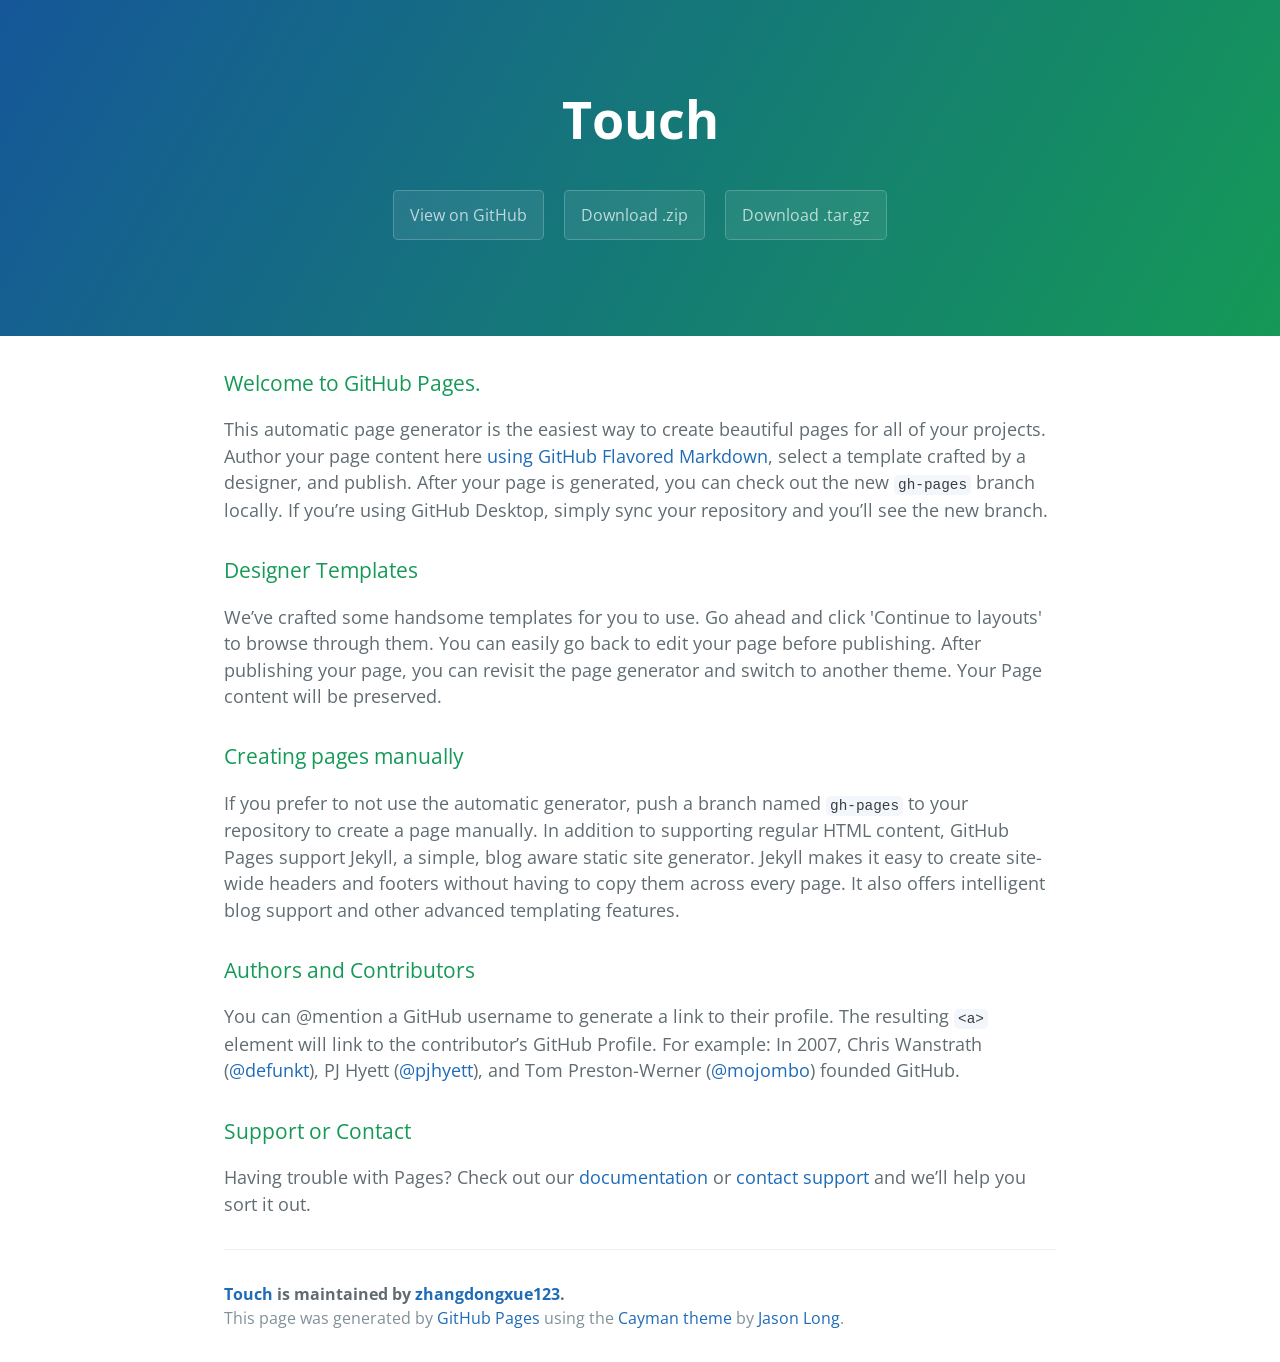
==== index.html @ 71a08fbf "Create gh-pages branch via GitHub" ====
<!DOCTYPE html>
<html lang="en-us">
  <head>
    <meta charset="UTF-8">
    <title>Touch by zhangdongxue123</title>
    <meta name="viewport" content="width=device-width, initial-scale=1">
    <link rel="stylesheet" type="text/css" href="stylesheets/normalize.css" media="screen">
    <link href='https://fonts.googleapis.com/css?family=Open+Sans:400,700' rel='stylesheet' type='text/css'>
    <link rel="stylesheet" type="text/css" href="stylesheets/stylesheet.css" media="screen">
    <link rel="stylesheet" type="text/css" href="stylesheets/github-light.css" media="screen">
  </head>
  <body>
    <section class="page-header">
      <h1 class="project-name">Touch</h1>
      <h2 class="project-tagline"></h2>
      <a href="https://github.com/zhangdongxue123/touch" class="btn">View on GitHub</a>
      <a href="https://github.com/zhangdongxue123/touch/zipball/master" class="btn">Download .zip</a>
      <a href="https://github.com/zhangdongxue123/touch/tarball/master" class="btn">Download .tar.gz</a>
    </section>

    <section class="main-content">
      <h3>
<a id="welcome-to-github-pages" class="anchor" href="#welcome-to-github-pages" aria-hidden="true"><span aria-hidden="true" class="octicon octicon-link"></span></a>Welcome to GitHub Pages.</h3>

<p>This automatic page generator is the easiest way to create beautiful pages for all of your projects. Author your page content here <a href="https://guides.github.com/features/mastering-markdown/">using GitHub Flavored Markdown</a>, select a template crafted by a designer, and publish. After your page is generated, you can check out the new <code>gh-pages</code> branch locally. If you’re using GitHub Desktop, simply sync your repository and you’ll see the new branch.</p>

<h3>
<a id="designer-templates" class="anchor" href="#designer-templates" aria-hidden="true"><span aria-hidden="true" class="octicon octicon-link"></span></a>Designer Templates</h3>

<p>We’ve crafted some handsome templates for you to use. Go ahead and click 'Continue to layouts' to browse through them. You can easily go back to edit your page before publishing. After publishing your page, you can revisit the page generator and switch to another theme. Your Page content will be preserved.</p>

<h3>
<a id="creating-pages-manually" class="anchor" href="#creating-pages-manually" aria-hidden="true"><span aria-hidden="true" class="octicon octicon-link"></span></a>Creating pages manually</h3>

<p>If you prefer to not use the automatic generator, push a branch named <code>gh-pages</code> to your repository to create a page manually. In addition to supporting regular HTML content, GitHub Pages support Jekyll, a simple, blog aware static site generator. Jekyll makes it easy to create site-wide headers and footers without having to copy them across every page. It also offers intelligent blog support and other advanced templating features.</p>

<h3>
<a id="authors-and-contributors" class="anchor" href="#authors-and-contributors" aria-hidden="true"><span aria-hidden="true" class="octicon octicon-link"></span></a>Authors and Contributors</h3>

<p>You can @mention a GitHub username to generate a link to their profile. The resulting <code>&lt;a&gt;</code> element will link to the contributor’s GitHub Profile. For example: In 2007, Chris Wanstrath (<a href="https://github.com/defunkt" class="user-mention">@defunkt</a>), PJ Hyett (<a href="https://github.com/pjhyett" class="user-mention">@pjhyett</a>), and Tom Preston-Werner (<a href="https://github.com/mojombo" class="user-mention">@mojombo</a>) founded GitHub.</p>

<h3>
<a id="support-or-contact" class="anchor" href="#support-or-contact" aria-hidden="true"><span aria-hidden="true" class="octicon octicon-link"></span></a>Support or Contact</h3>

<p>Having trouble with Pages? Check out our <a href="https://help.github.com/pages">documentation</a> or <a href="https://github.com/contact">contact support</a> and we’ll help you sort it out.</p>

      <footer class="site-footer">
        <span class="site-footer-owner"><a href="https://github.com/zhangdongxue123/touch">Touch</a> is maintained by <a href="https://github.com/zhangdongxue123">zhangdongxue123</a>.</span>

        <span class="site-footer-credits">This page was generated by <a href="https://pages.github.com">GitHub Pages</a> using the <a href="https://github.com/jasonlong/cayman-theme">Cayman theme</a> by <a href="https://twitter.com/jasonlong">Jason Long</a>.</span>
      </footer>

    </section>

  
  </body>
</html>
---- stylesheets/stylesheet.css ----
* {
  box-sizing: border-box; }

body {
  padding: 0;
  margin: 0;
  font-family: "Open Sans", "Helvetica Neue", Helvetica, Arial, sans-serif;
  font-size: 16px;
  line-height: 1.5;
  color: #606c71; }

a {
  color: #1e6bb8;
  text-decoration: none; }
  a:hover {
    text-decoration: underline; }

.btn {
  display: inline-block;
  margin-bottom: 1rem;
  color: rgba(255, 255, 255, 0.7);
  background-color: rgba(255, 255, 255, 0.08);
  border-color: rgba(255, 255, 255, 0.2);
  border-style: solid;
  border-width: 1px;
  border-radius: 0.3rem;
  transition: color 0.2s, background-color 0.2s, border-color 0.2s; }
  .btn + .btn {
    margin-left: 1rem; }

.btn:hover {
  color: rgba(255, 255, 255, 0.8);
  text-decoration: none;
  background-color: rgba(255, 255, 255, 0.2);
  border-color: rgba(255, 255, 255, 0.3); }

@media screen and (min-width: 64em) {
  .btn {
    padding: 0.75rem 1rem; } }

@media screen and (min-width: 42em) and (max-width: 64em) {
  .btn {
    padding: 0.6rem 0.9rem;
    font-size: 0.9rem; } }

@media screen and (max-width: 42em) {
  .btn {
    display: block;
    width: 100%;
    padding: 0.75rem;
    font-size: 0.9rem; }
    .btn + .btn {
      margin-top: 1rem;
      margin-left: 0; } }

.page-header {
  color: #fff;
  text-align: center;
  background-color: #159957;
  background-image: linear-gradient(120deg, #155799, #159957); }

@media screen and (min-width: 64em) {
  .page-header {
    padding: 5rem 6rem; } }

@media screen and (min-width: 42em) and (max-width: 64em) {
  .page-header {
    padding: 3rem 4rem; } }

@media screen and (max-width: 42em) {
  .page-header {
    padding: 2rem 1rem; } }

.project-name {
  margin-top: 0;
  margin-bottom: 0.1rem; }

@media screen and (min-width: 64em) {
  .project-name {
    font-size: 3.25rem; } }

@media screen and (min-width: 42em) and (max-width: 64em) {
  .project-name {
    font-size: 2.25rem; } }

@media screen and (max-width: 42em) {
  .project-name {
    font-size: 1.75rem; } }

.project-tagline {
  margin-bottom: 2rem;
  font-weight: normal;
  opacity: 0.7; }

@media screen and (min-width: 64em) {
  .project-tagline {
    font-size: 1.25rem; } }

@media screen and (min-width: 42em) and (max-width: 64em) {
  .project-tagline {
    font-size: 1.15rem; } }

@media screen and (max-width: 42em) {
  .project-tagline {
    font-size: 1rem; } }

.main-content :first-child {
  margin-top: 0; }
.main-content img {
  max-width: 100%; }
.main-content h1, .main-content h2, .main-content h3, .main-content h4, .main-content h5, .main-content h6 {
  margin-top: 2rem;
  margin-bottom: 1rem;
  font-weight: normal;
  color: #159957; }
.main-content p {
  margin-bottom: 1em; }
.main-content code {
  padding: 2px 4px;
  font-family: Consolas, "Liberation Mono", Menlo, Courier, monospace;
  font-size: 0.9rem;
  color: #383e41;
  background-color: #f3f6fa;
  border-radius: 0.3rem; }
.main-content pre {
  padding: 0.8rem;
  margin-top: 0;
  margin-bottom: 1rem;
  font: 1rem Consolas, "Liberation Mono", Menlo, Courier, monospace;
  color: #567482;
  word-wrap: normal;
  background-color: #f3f6fa;
  border: solid 1px #dce6f0;
  border-radius: 0.3rem; }
  .main-content pre > code {
    padding: 0;
    margin: 0;
    font-size: 0.9rem;
    color: #567482;
    word-break: normal;
    white-space: pre;
    background: transparent;
    border: 0; }
.main-content .highlight {
  margin-bottom: 1rem; }
  .main-content .highlight pre {
    margin-bottom: 0;
    word-break: normal; }
.main-content .highlight pre, .main-content pre {
  padding: 0.8rem;
  overflow: auto;
  font-size: 0.9rem;
  line-height: 1.45;
  border-radius: 0.3rem; }
.main-content pre code, .main-content pre tt {
  display: inline;
  max-width: initial;
  padding: 0;
  margin: 0;
  overflow: initial;
  line-height: inherit;
  word-wrap: normal;
  background-color: transparent;
  border: 0; }
  .main-content pre code:before, .main-content pre code:after, .main-content pre tt:before, .main-content pre tt:after {
    content: normal; }
.main-content ul, .main-content ol {
  margin-top: 0; }
.main-content blockquote {
  padding: 0 1rem;
  margin-left: 0;
  color: #819198;
  border-left: 0.3rem solid #dce6f0; }
  .main-content blockquote > :first-child {
    margin-top: 0; }
  .main-content blockquote > :last-child {
    margin-bottom: 0; }
.main-content table {
  display: block;
  width: 100%;
  overflow: auto;
  word-break: normal;
  word-break: keep-all; }
  .main-content table th {
    font-weight: bold; }
  .main-content table th, .main-content table td {
    padding: 0.5rem 1rem;
    border: 1px solid #e9ebec; }
.main-content dl {
  padding: 0; }
  .main-content dl dt {
    padding: 0;
    margin-top: 1rem;
    font-size: 1rem;
    font-weight: bold; }
  .main-content dl dd {
    padding: 0;
    margin-bottom: 1rem; }
.main-content hr {
  height: 2px;
  padding: 0;
  margin: 1rem 0;
  background-color: #eff0f1;
  border: 0; }

@media screen and (min-width: 64em) {
  .main-content {
    max-width: 64rem;
    padding: 2rem 6rem;
    margin: 0 auto;
    font-size: 1.1rem; } }

@media screen and (min-width: 42em) and (max-width: 64em) {
  .main-content {
    padding: 2rem 4rem;
    font-size: 1.1rem; } }

@media screen and (max-width: 42em) {
  .main-content {
    padding: 2rem 1rem;
    font-size: 1rem; } }

.site-footer {
  padding-top: 2rem;
  margin-top: 2rem;
  border-top: solid 1px #eff0f1; }

.site-footer-owner {
  display: block;
  font-weight: bold; }

.site-footer-credits {
  color: #819198; }

@media screen and (min-width: 64em) {
  .site-footer {
    font-size: 1rem; } }

@media screen and (min-width: 42em) and (max-width: 64em) {
  .site-footer {
    font-size: 1rem; } }

@media screen and (max-width: 42em) {
  .site-footer {
    font-size: 0.9rem; } }
---- stylesheets/github-light.css ----
/*
The MIT License (MIT)

Copyright (c) 2016 GitHub, Inc.

Permission is hereby granted, free of charge, to any person obtaining a copy
of this software and associated documentation files (the "Software"), to deal
in the Software without restriction, including without limitation the rights
to use, copy, modify, merge, publish, distribute, sublicense, and/or sell
copies of the Software, and to permit persons to whom the Software is
furnished to do so, subject to the following conditions:

The above copyright notice and this permission notice shall be included in all
copies or substantial portions of the Software.

THE SOFTWARE IS PROVIDED "AS IS", WITHOUT WARRANTY OF ANY KIND, EXPRESS OR
IMPLIED, INCLUDING BUT NOT LIMITED TO THE WARRANTIES OF MERCHANTABILITY,
FITNESS FOR A PARTICULAR PURPOSE AND NONINFRINGEMENT. IN NO EVENT SHALL THE
AUTHORS OR COPYRIGHT HOLDERS BE LIABLE FOR ANY CLAIM, DAMAGES OR OTHER
LIABILITY, WHETHER IN AN ACTION OF CONTRACT, TORT OR OTHERWISE, ARISING FROM,
OUT OF OR IN CONNECTION WITH THE SOFTWARE OR THE USE OR OTHER DEALINGS IN THE
SOFTWARE.

*/

.pl-c /* comment */ {
  color: #969896;
}

.pl-c1 /* constant, variable.other.constant, support, meta.property-name, support.constant, support.variable, meta.module-reference, markup.raw, meta.diff.header */,
.pl-s .pl-v /* string variable */ {
  color: #0086b3;
}

.pl-e /* entity */,
.pl-en /* entity.name */ {
  color: #795da3;
}

.pl-smi /* variable.parameter.function, storage.modifier.package, storage.modifier.import, storage.type.java, variable.other */,
.pl-s .pl-s1 /* string source */ {
  color: #333;
}

.pl-ent /* entity.name.tag */ {
  color: #63a35c;
}

.pl-k /* keyword, storage, storage.type */ {
  color: #a71d5d;
}

.pl-s /* string */,
.pl-pds /* punctuation.definition.string, string.regexp.character-class */,
.pl-s .pl-pse .pl-s1 /* string punctuation.section.embedded source */,
.pl-sr /* string.regexp */,
.pl-sr .pl-cce /* string.regexp constant.character.escape */,
.pl-sr .pl-sre /* string.regexp source.ruby.embedded */,
.pl-sr .pl-sra /* string.regexp string.regexp.arbitrary-repitition */ {
  color: #183691;
}

.pl-v /* variable */ {
  color: #ed6a43;
}

.pl-id /* invalid.deprecated */ {
  color: #b52a1d;
}

.pl-ii /* invalid.illegal */ {
  color: #f8f8f8;
  background-color: #b52a1d;
}

.pl-sr .pl-cce /* string.regexp constant.character.escape */ {
  font-weight: bold;
  color: #63a35c;
}

.pl-ml /* markup.list */ {
  color: #693a17;
}

.pl-mh /* markup.heading */,
.pl-mh .pl-en /* markup.heading entity.name */,
.pl-ms /* meta.separator */ {
  font-weight: bold;
  color: #1d3e81;
}

.pl-mq /* markup.quote */ {
  color: #008080;
}

.pl-mi /* markup.italic */ {
  font-style: italic;
  color: #333;
}

.pl-mb /* markup.bold */ {
  font-weight: bold;
  color: #333;
}

.pl-md /* markup.deleted, meta.diff.header.from-file */ {
  color: #bd2c00;
  background-color: #ffecec;
}

.pl-mi1 /* markup.inserted, meta.diff.header.to-file */ {
  color: #55a532;
  background-color: #eaffea;
}

.pl-mdr /* meta.diff.range */ {
  font-weight: bold;
  color: #795da3;
}

.pl-mo /* meta.output */ {
  color: #1d3e81;
}
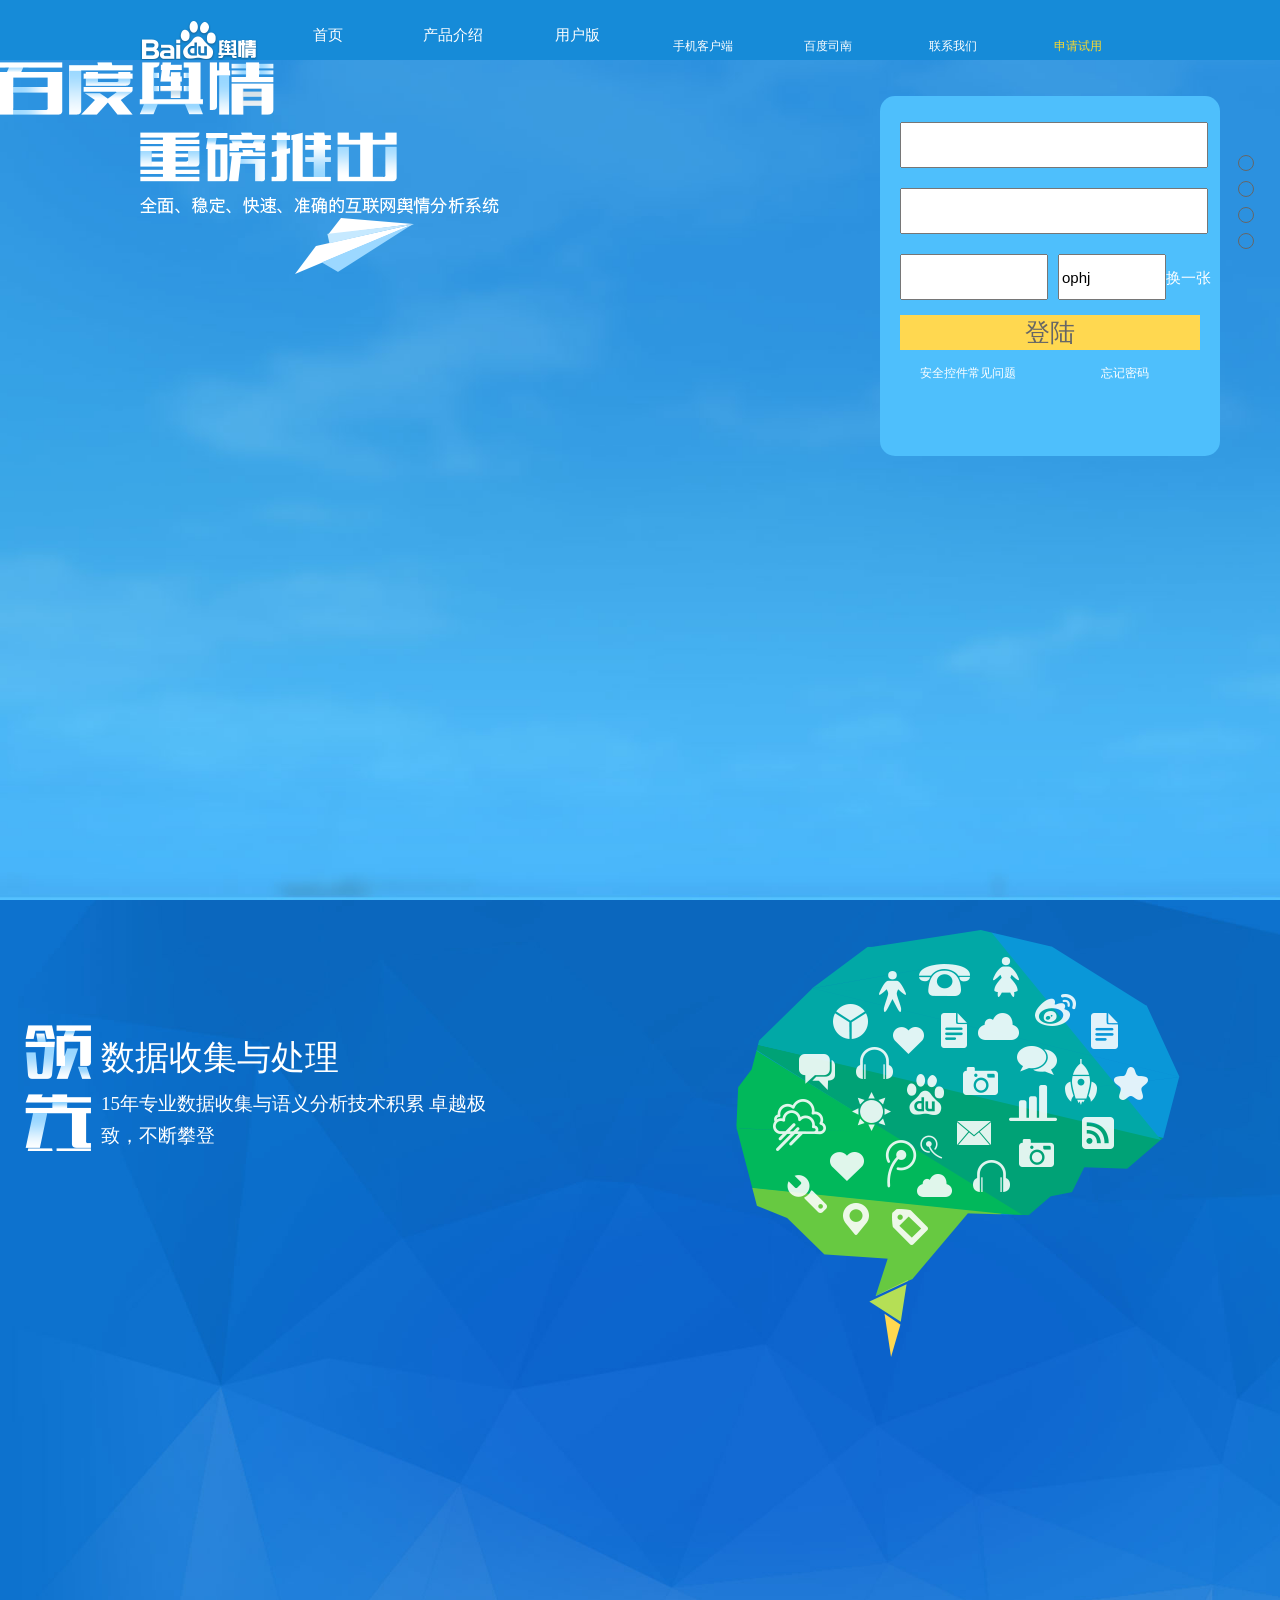
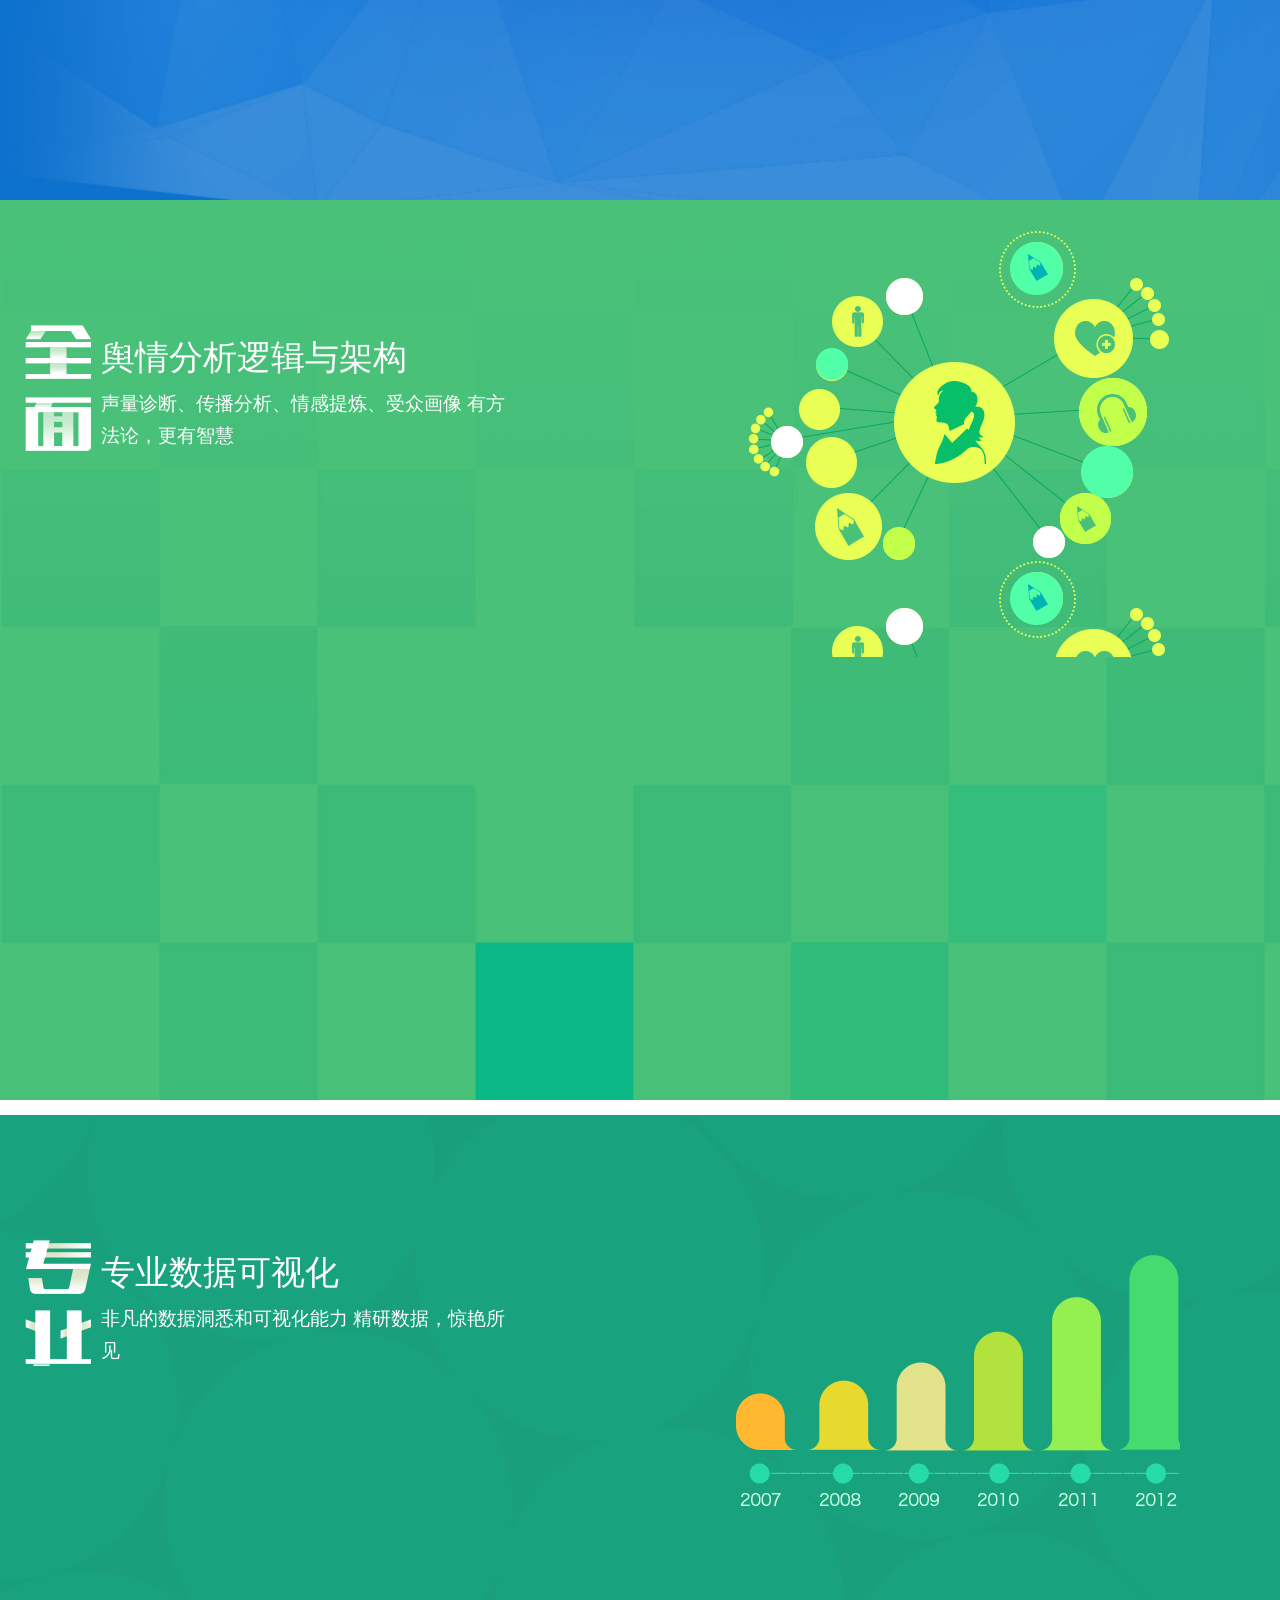
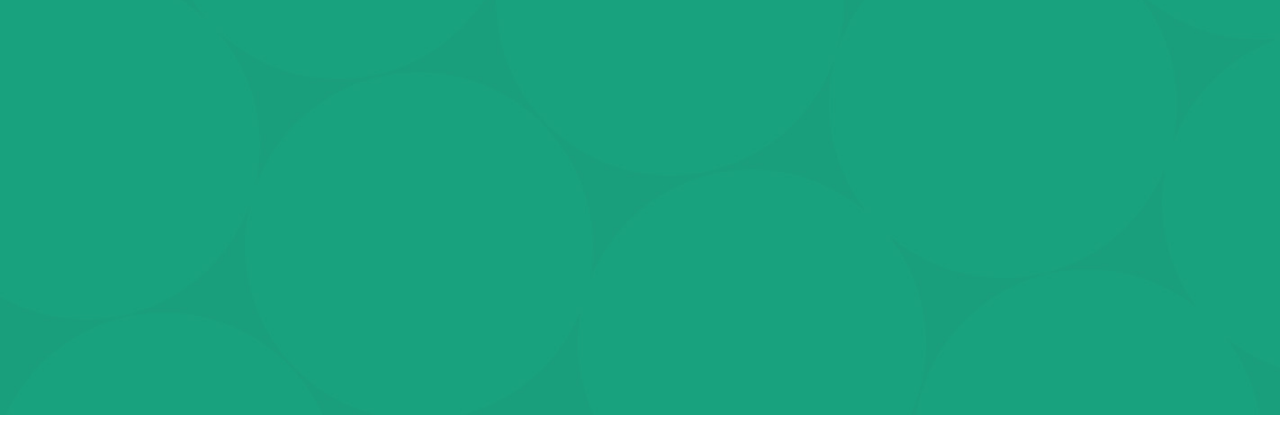
==== commit fdf33866: "first" ====
--- a/index.html
+++ b/index.html
@@ -1,57 +1,157 @@
-<!DOCTYPE html>
-<html lang="en-us">
-  <head>
+<!doctype html>
+<html lang="en">
+<head>
     <meta charset="UTF-8">
-    <title>Touch by zhangdongxue123</title>
-    <meta name="viewport" content="width=device-width, initial-scale=1">
-    <link rel="stylesheet" type="text/css" href="stylesheets/normalize.css" media="screen">
-    <link href='https://fonts.googleapis.com/css?family=Open+Sans:400,700' rel='stylesheet' type='text/css'>
-    <link rel="stylesheet" type="text/css" href="stylesheets/stylesheet.css" media="screen">
-    <link rel="stylesheet" type="text/css" href="stylesheets/github-light.css" media="screen">
-  </head>
-  <body>
-    <section class="page-header">
-      <h1 class="project-name">Touch</h1>
-      <h2 class="project-tagline"></h2>
-      <a href="https://github.com/zhangdongxue123/touch" class="btn">View on GitHub</a>
-      <a href="https://github.com/zhangdongxue123/touch/zipball/master" class="btn">Download .zip</a>
-      <a href="https://github.com/zhangdongxue123/touch/tarball/master" class="btn">Download .tar.gz</a>
+    <title>Document</title>
+    <script src="js/jquery.js"></script>
+    <script src="touchjs/touch.min.js"></script>
+    <link rel="stylesheet" href="css/index.css">
+    <script>
+        $(function(){
+            var h=$(window).height();
+            $(".fullpage section").css({
+                height:h
+            });
+            $(".fullpage").mousedown(function(e){
+                e.preventDefault();
+            });
+            $(".fullpage").mousedown(function(e){
+                e.preventDefault();
+            });
+            var num=0;
+            flag=true;
+/*
+* 上滑
+* 开关判断
+* num值边界判断
+*改变num值和上边距
+*
+* */
+            touch.on("body","swipeup",".fullpage",function(e){
+                if(!flag){
+                    return;
+                }
+                num--;
+                if(num==-4){
+                    num=-3;
+                    flag=false;
+                }
+                $(".fullpage").css({
+                 marginTop:num*h,
+                 transition:"margin-top 2s ease"
+                });
+                flag=false;
+            });
+//            下滑
+            touch.on("body","swipedown",".fullpage",function(e){
+                if(!flag){
+                    return;
+                }
+                num++;
+                if(num==1){
+                    num=0;
+                    flag=false;
+                }
+                $(".fullpage").css({
+                    marginTop:num*h,
+                    transition:"margin-top 2s ease"
+                });
+                flag=false;
+            });
+             var fullpage=document.getElementsByClassName("fullpage")[0];
+            fullpage.addEventListener("transitionend",function(){
+                console.log("wancheng");
+                flag=true;
+            })
+            /*fixnav*/
+
+        })
+    </script>
+</head>
+<body>
+<header>
+    <div class="nav">
+       <div class="log"><a href="#"></a></div>
+            <div class="list"><a href="#">首页</a></div>
+            <div class="list"><a href="#">产品介绍</a></div>
+            <div class="list"><a href="#">用户版</a></div>
+            <div class="list"><a href="#">手机客户端</a></div>
+            <div class="list"><a href="#">百度司南</a></div>
+            <div class="list"><a href="#">联系我们</a></div>
+            <div class="list"><a href="#">申请试用</a></div>
+        </div>
+</header>
+<div class="fullpage">
+    <section class="first">
+        <div class="left">
+        </div>
+        <div class="flight">
+        </div>
+        <div class="right">
+            <form class="login">
+                <input type="text" name="user" class="username">
+                <input type="password" name="pass" class="pass">
+                <input type="text" class="yzm"><input type="text" class="yz" value="ophj"><span class="change">换一张</span>
+                <input type="submit" value="登陆" class="sub">
+                <div class="bottom"><a class="safe" href="#">安全控件常见问题</a><a href="#" class="forgetP">忘记密码</a></div>
+            </form>
+        </div>
     </section>
-
-    <section class="main-content">
-      <h3>
-<a id="welcome-to-github-pages" class="anchor" href="#welcome-to-github-pages" aria-hidden="true"><span aria-hidden="true" class="octicon octicon-link"></span></a>Welcome to GitHub Pages.</h3>
-
-<p>This automatic page generator is the easiest way to create beautiful pages for all of your projects. Author your page content here <a href="https://guides.github.com/features/mastering-markdown/">using GitHub Flavored Markdown</a>, select a template crafted by a designer, and publish. After your page is generated, you can check out the new <code>gh-pages</code> branch locally. If you’re using GitHub Desktop, simply sync your repository and you’ll see the new branch.</p>
-
-<h3>
-<a id="designer-templates" class="anchor" href="#designer-templates" aria-hidden="true"><span aria-hidden="true" class="octicon octicon-link"></span></a>Designer Templates</h3>
-
-<p>We’ve crafted some handsome templates for you to use. Go ahead and click 'Continue to layouts' to browse through them. You can easily go back to edit your page before publishing. After publishing your page, you can revisit the page generator and switch to another theme. Your Page content will be preserved.</p>
-
-<h3>
-<a id="creating-pages-manually" class="anchor" href="#creating-pages-manually" aria-hidden="true"><span aria-hidden="true" class="octicon octicon-link"></span></a>Creating pages manually</h3>
-
-<p>If you prefer to not use the automatic generator, push a branch named <code>gh-pages</code> to your repository to create a page manually. In addition to supporting regular HTML content, GitHub Pages support Jekyll, a simple, blog aware static site generator. Jekyll makes it easy to create site-wide headers and footers without having to copy them across every page. It also offers intelligent blog support and other advanced templating features.</p>
-
-<h3>
-<a id="authors-and-contributors" class="anchor" href="#authors-and-contributors" aria-hidden="true"><span aria-hidden="true" class="octicon octicon-link"></span></a>Authors and Contributors</h3>
-
-<p>You can @mention a GitHub username to generate a link to their profile. The resulting <code>&lt;a&gt;</code> element will link to the contributor’s GitHub Profile. For example: In 2007, Chris Wanstrath (<a href="https://github.com/defunkt" class="user-mention">@defunkt</a>), PJ Hyett (<a href="https://github.com/pjhyett" class="user-mention">@pjhyett</a>), and Tom Preston-Werner (<a href="https://github.com/mojombo" class="user-mention">@mojombo</a>) founded GitHub.</p>
-
-<h3>
-<a id="support-or-contact" class="anchor" href="#support-or-contact" aria-hidden="true"><span aria-hidden="true" class="octicon octicon-link"></span></a>Support or Contact</h3>
-
-<p>Having trouble with Pages? Check out our <a href="https://help.github.com/pages">documentation</a> or <a href="https://github.com/contact">contact support</a> and we’ll help you sort it out.</p>
-
-      <footer class="site-footer">
-        <span class="site-footer-owner"><a href="https://github.com/zhangdongxue123/touch">Touch</a> is maintained by <a href="https://github.com/zhangdongxue123">zhangdongxue123</a>.</span>
-
-        <span class="site-footer-credits">This page was generated by <a href="https://pages.github.com">GitHub Pages</a> using the <a href="https://github.com/jasonlong/cayman-theme">Cayman theme</a> by <a href="https://twitter.com/jasonlong">Jason Long</a>.</span>
-      </footer>
-
+    <section class="second">
+        <div class="secondL">
+            <h3 class="y-ain"></h3>
+            <div class="text">
+                <h4>数据收集与处理</h4>
+                <p>
+                    15年专业数据收集与语义分析技术积累
+                    卓越极致，不断攀登
+                </p>
+            </div>
+        </div>
+        <div class="secondR">
+        </div>
+        <div class="botttom">
+            <div class="square"></div>
+            <div class="square"></div>
+            <div class="square"></div>
+            <div class="square"></div>
+        </div>
     </section>
-
-  
-  </body>
-</html>
+    <section class="third">
+        <div class="thirdL">
+            <h3 class="y-ain"></h3>
+            <div class="text">
+                <h4>舆情分析逻辑与架构</h4>
+                <p>
+                    声量诊断、传播分析、情感提炼、受众画像
+                    有方法论，更有智慧
+                </p>
+            </div>
+        </div>
+        <div class="thirdR">
+        </div>
+    </section>
+    <section>
+        <div class="forthL">
+            <h3 class="y-ain"></h3>
+            <div class="text">
+                <h4>专业数据可视化
+                </h4>
+                <p>
+                    非凡的数据洞悉和可视化能力
+                    精研数据，惊艳所见
+                </p>
+            </div>
+        </div>
+        <div class="forthR">
+        </div>
+    </section>
+</div>
+<ul class="fixnav">
+    <li></li>
+    <li></li>
+    <li></li>
+    <li></li>
+</ul>
+</body>
+</html>
--- a/css/index.css
+++ b/css/index.css
@@ -0,0 +1,341 @@
+body,section{
+    margin: 0;
+    padding: 0;
+    overflow: hidden;
+    font-family: "Microsoft YaHei";
+}
+ul,li{
+    margin: 0;
+    padding: 0;
+    list-style: none;
+}
+a{
+    text-decoration: none;
+    color: #fff;
+}
+header{
+    display: flex;
+    width: 100%;
+    height: 60px;
+    background:#168BD8;
+    position: fixed;
+    top: 0;
+    left:0;
+    margin: 0 auto;
+}
+header div{
+    text-align: center;
+    width: 1000px;
+}
+.fullpage{
+    width: 100%;
+    height: 400%;
+}
+.fullpage section{
+    width: 100%;
+    height: 25%;
+    margin-top: 0;
+    background-repeat: no-repeat;
+    background-size: cover;
+}
+.fullpage section:nth-child(1){
+    background-image: url("../img/1.jpg");
+}
+.fullpage section:nth-child(2){
+    background-image: url("../img/2.jpg");
+}
+.fullpage section:nth-child(3){
+    background-image: url("../img/3.jpg");
+}
+.fullpage section:nth-child(4){
+    background-image: url("../img/4.jpg");
+}
+/*header*/
+header .nav{
+    width: 1000px;
+    height: 100%;
+    margin: 0 auto;
+}
+.log{
+    height: 40px;
+    margin-top: 10px;
+    background-image: url("../img/big.png");
+    background-position: -2px 0px;
+    background-repeat: no-repeat;
+}
+.log a{
+    display: block;
+    width:100%;
+    height: 100%;
+}
+.nav{
+    display: flex;
+    align-items: flex-end;
+}
+
+.nav .list:nth-child(2),:nth-child(3),:nth-child(4){
+   margin-bottom: 15px;
+    font-size: 15px;
+    justify-content: flex-start;
+}
+.nav .list:nth-child(5),:nth-child(6),:nth-child(7),:nth-child(8){
+    margin-bottom: 5px;
+    font-size: 12px;
+    justify-content: flex-end;
+}
+.nav .list:nth-child(8) a{
+    color: #FFDA28;
+}
+/*header end*/
+/* section*/
+.first{
+    margin-top: 60px;
+}
+.first .left{
+    width:500px;
+    height: 158px;
+    margin-top: 60px;
+    margin-left: 0;
+    background: url("../img/first.png");
+}
+.first .flight{
+    width:119px;
+    height:78px;
+    margin-left: 295px;
+    background: url("../img/first2.png");
+}
+.first .right{
+    width: 340px;
+    height: 360px;
+    float: right;
+    margin-right: 60px;
+    margin-top: -200px;
+    background: #4ebffc;
+    border-radius: 15px;
+}
+.login{
+    width: 100%;
+    height: 100%;
+    padding-top: 26px;
+    padding-left: 20px;
+}
+.username{
+    width: 300px;
+    height: 40px;
+    margin: 0 auto;
+    margin-bottom: 20px;
+}
+.pass{
+    width: 300px;
+    height: 40px;
+    margin: 0 auto;
+    margin-bottom: 20px;
+}
+.yzm{
+    width: 140px;
+    height: 40px;
+    margin-right: 10px;
+}
+.yz{
+    width: 100px;
+    height: 40px;
+}
+.change{
+    font-size: 15px;
+    color: #fff;
+}
+.sub{
+    width: 300px;
+    height: 35px;
+    border: 0;
+    background: #FFD850;
+    font-size: 25px;
+    color: #666;
+    margin-bottom: 15px;
+}
+.bottom{
+    width: 300px;
+    margin: 0 auto;
+}
+.safe{
+    display: block;
+    float: left;
+    margin-right: 85px;
+}
+.forgetP{
+    display: block;
+   float: left;
+}
+/*second*/
+.second{
+    margin-top: 0;
+}
+.secondL{
+    width: 500px;
+    height: 130px;
+    float: left;
+    margin-top: 125px;
+    margin-left: 25px;
+}
+.secondR{
+    float: right;
+    width: 444px;
+    height: 427px;
+    float: right;
+    margin-right: 100px;
+    margin-top: 30px;
+    background: url("../img/second1.png");
+}
+.secondL .y-ain {
+    width: 66px;
+    height: 126px;
+    float: left;
+    margin-top: 0;
+   background: url("../img/y-ain.png");
+  background-size: contain;
+}
+.text{
+    width: 414px;
+    height: 118px;
+    float: left;
+    margin-top: 10px;
+    margin-left: 10px;
+}
+.text h4{
+    width: 100%;
+    height: 48px;
+    margin-top: 0;
+    font-size: 34px;
+    font-weight: 400;
+    color: #fff;
+}
+.text p{
+    width: 100%;
+    height: 64px;
+    font-size: 19px;
+    line-height: 32px;
+    color: #fff;
+    margin-top: -40px;
+}
+/*section end*/
+/*third*/
+.third{
+   margin-top: 0;
+}
+.thirdL{
+    width: 500px;
+    height: 130px;
+    float: left;
+    margin-top: 125px;
+    margin-left: 25px;
+}
+.thirdR{
+    float: right;
+    width: 444px;
+    height: 427px;
+    float: right;
+    margin-right: 100px;
+    margin-top: 30px;
+    background: url("../img/third1.png");
+}
+.thirdL .y-ain {
+    width: 66px;
+    height: 126px;
+    float: left;
+    margin-top: 0;
+    background: url("../img/y-ain2.png");
+    background-size: contain;
+}
+.thirdL .text{
+    width: 414px;
+    height: 118px;
+    float: left;
+    margin-top: 10px;
+    margin-left: 10px;
+}
+.thirdL .text h4{
+    width: 100%;
+    height: 48px;
+    margin-top: 0;
+    font-size: 34px;
+    font-weight: 400;
+    color: #fff;
+}
+.thirdL .text p{
+    width: 100%;
+    height: 64px;
+    font-size: 19px;
+    line-height: 32px;
+    color: #fff;
+    margin-top: -40px;
+}
+/*third end*/
+/*forth*/
+.forth{
+    margin-top: 0;
+}
+.forthL{
+    width: 500px;
+    height: 130px;
+    float: left;
+    margin-top: 125px;
+    margin-left: 25px;
+}
+.forthR{
+    float: right;
+    width: 444px;
+    height: 427px;
+    float: right;
+    margin-right: 100px;
+    margin-top: 30px;
+    background: url("../img/forth1.png");
+}
+.forthL .y-ain {
+    width: 66px;
+    height: 126px;
+    float: left;
+    margin-top: 0;
+    background: url("../img/y-ain3.png");
+    background-size: contain;
+}
+.forthL .text{
+    width: 414px;
+    height: 118px;
+    float: left;
+    margin-top: 10px;
+    margin-left: 10px;
+}
+.forthL .text h4{
+    width: 100%;
+    height: 48px;
+    margin-top: 0;
+    font-size: 34px;
+    font-weight: 400;
+    color: #fff;
+}
+.forthL .text p{
+    width: 100%;
+    height: 64px;
+    font-size: 19px;
+    line-height: 32px;
+    color: #fff;
+    margin-top: -40px;
+}
+/*forth end*/
+/*fixnav*/
+.fixnav{
+    width: 28px;
+    /*height: 80px;*/
+    position: fixed;
+   top: 145px;
+    right: 20px;
+}
+.fixnav li{
+    width: 14px;
+    height: 14px;
+    border-radius: 50%;
+    border: 1px solid #666;
+    margin: 0 auto;
+    margin-top: 10px;
+}
+/*fixnav end*/
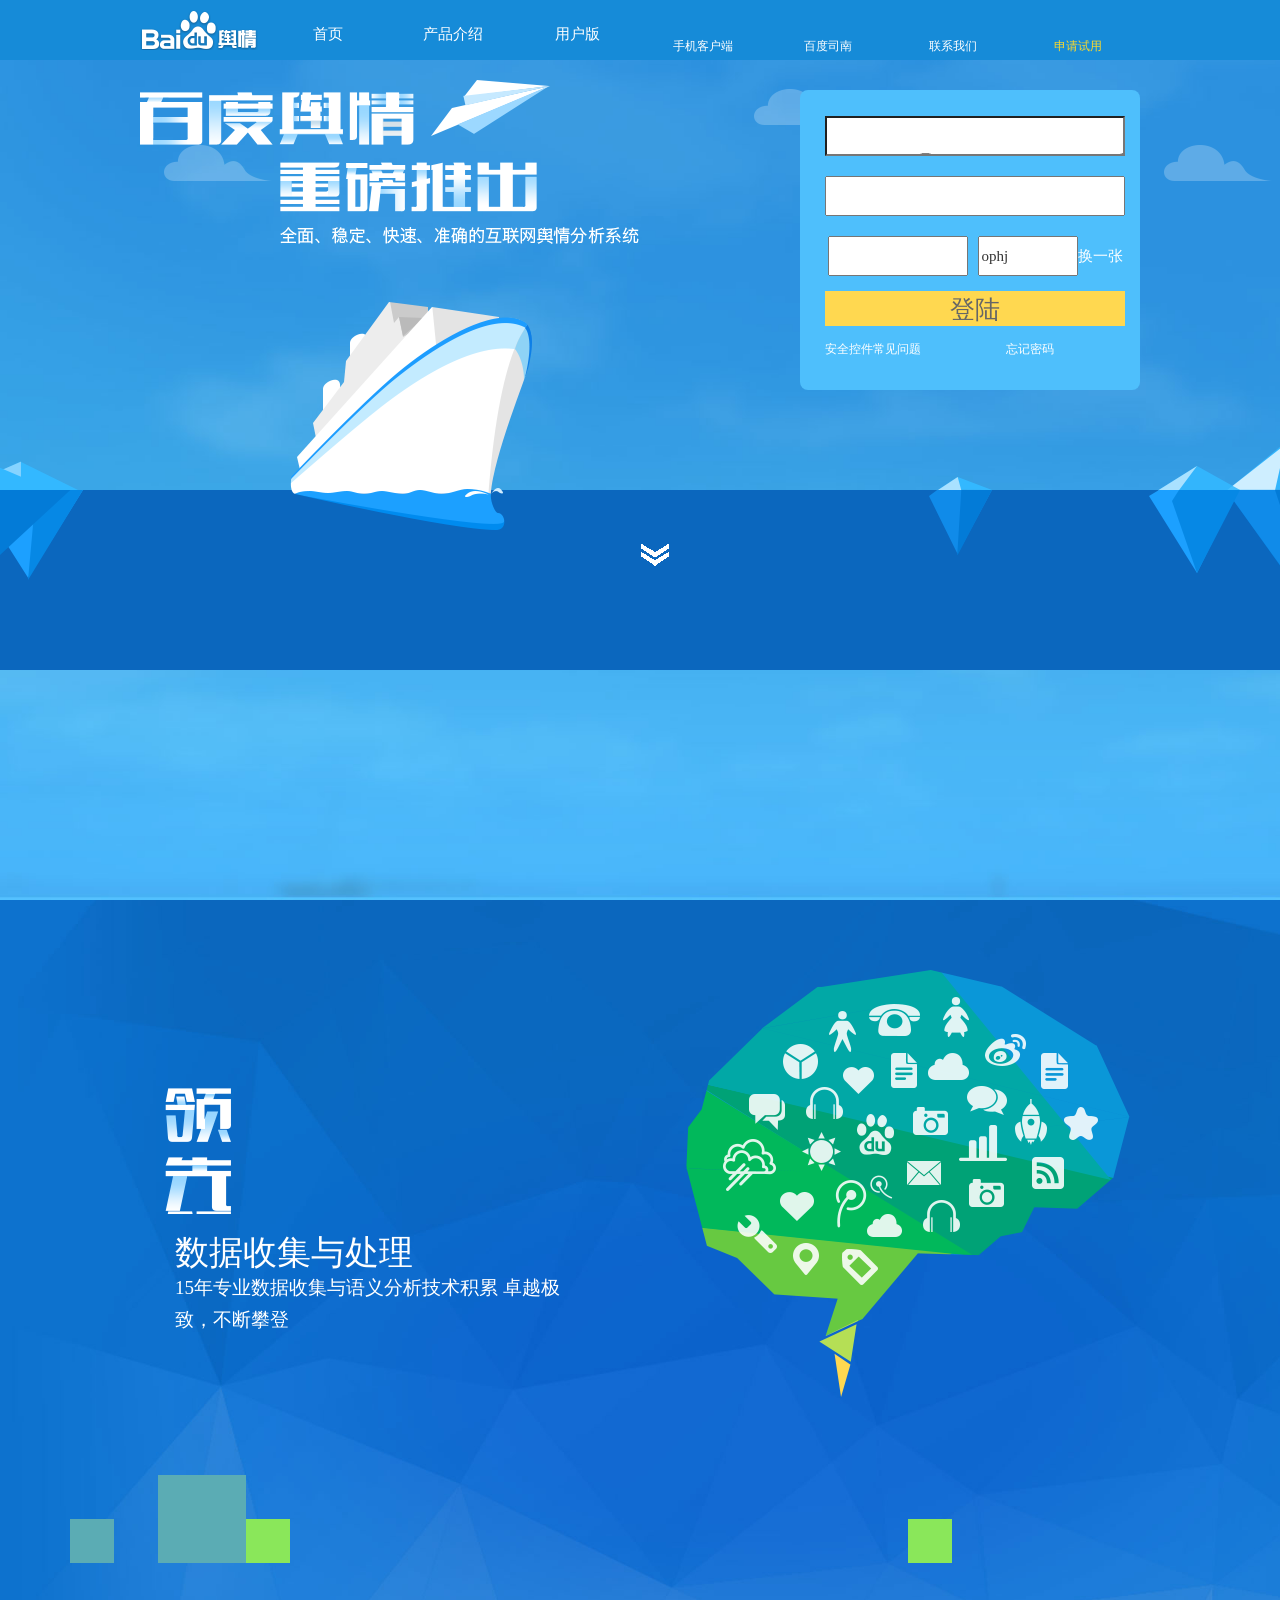
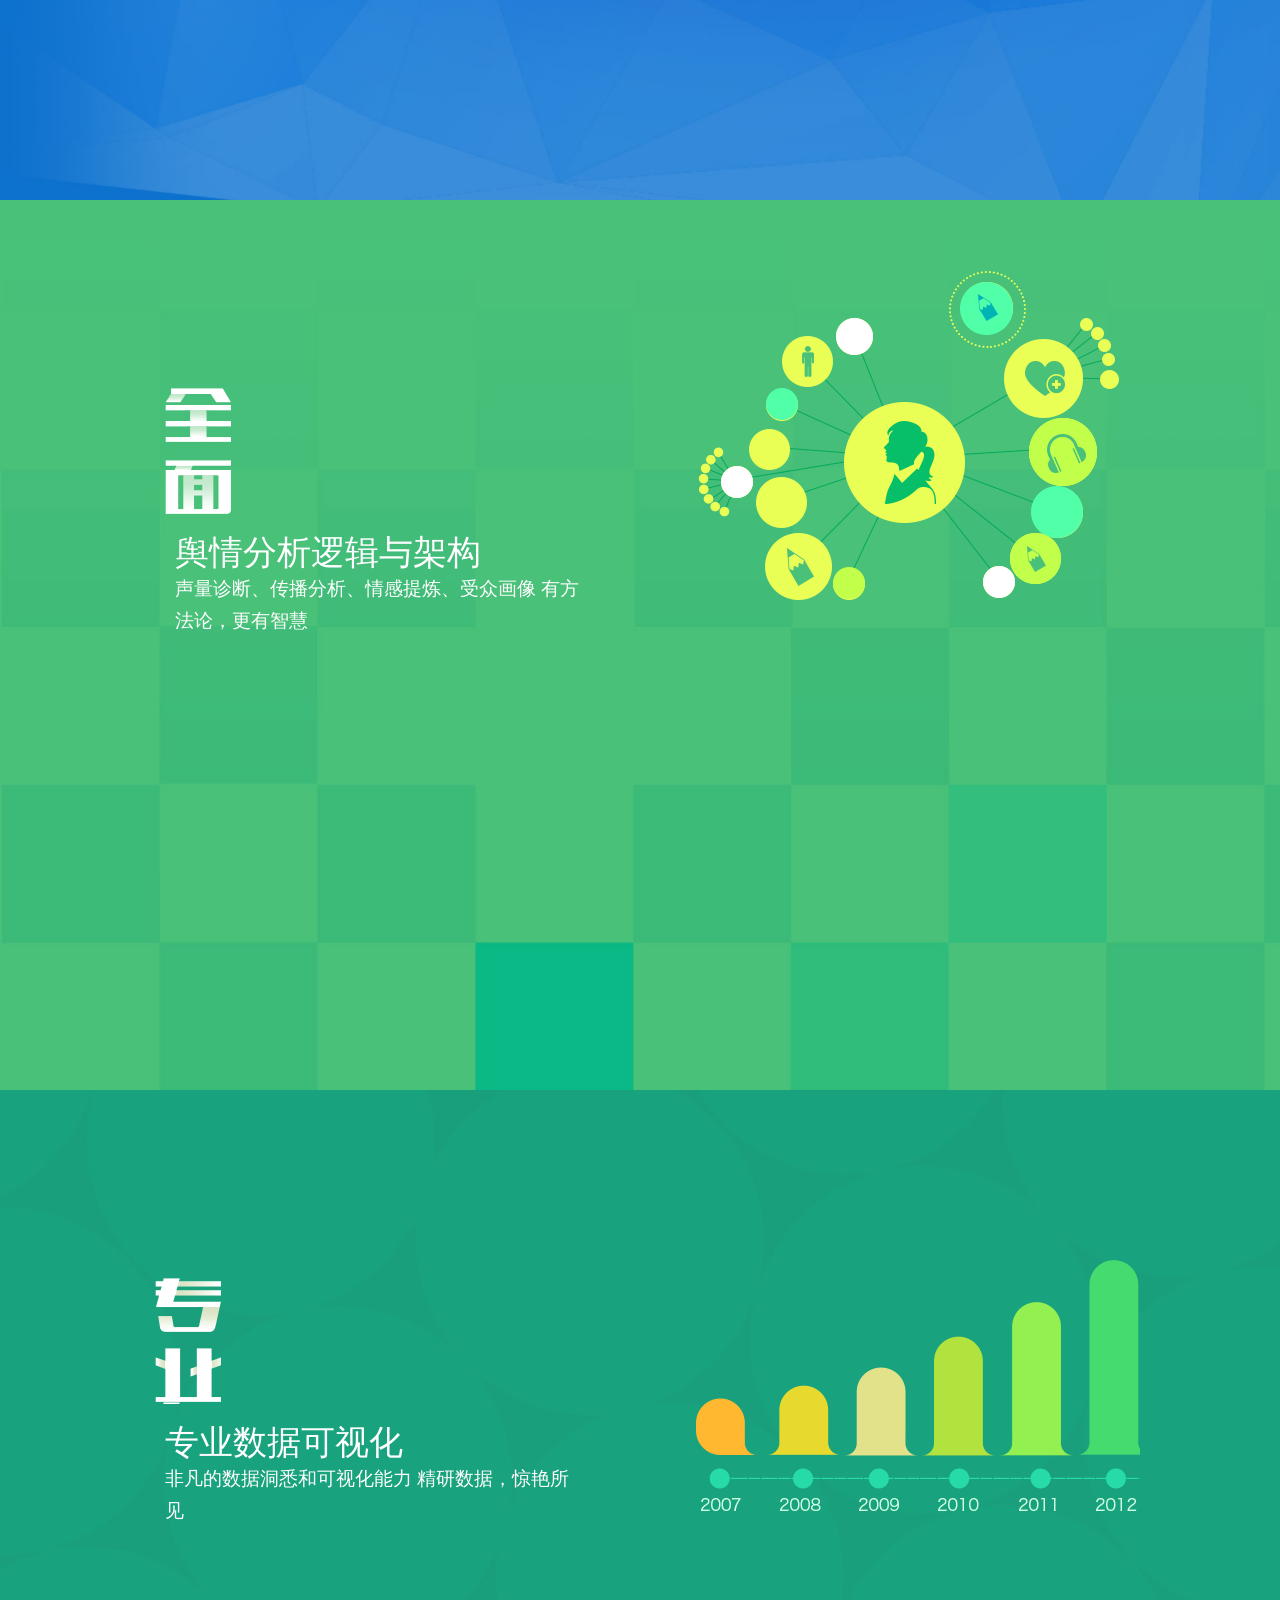
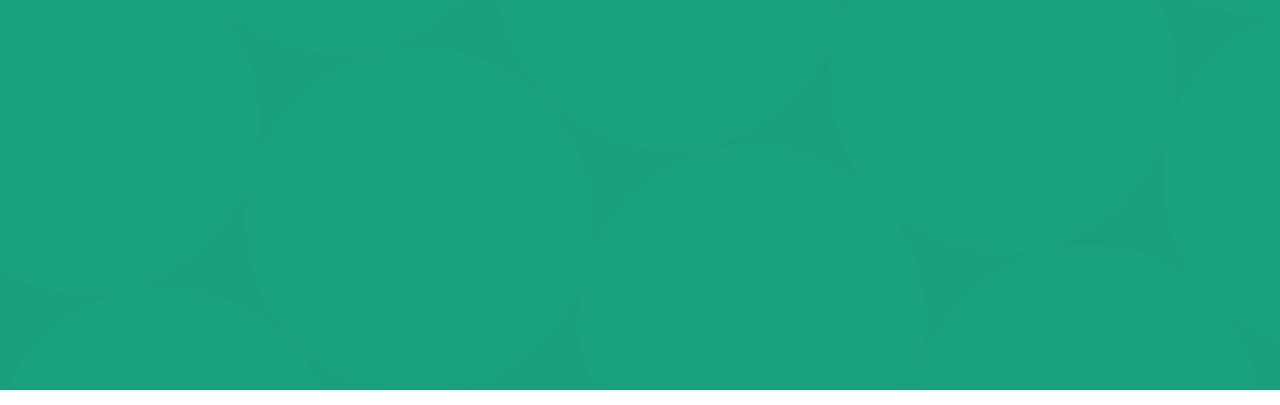
==== commit ab321dcf: "the first" ====
--- a/index.html
+++ b/index.html
@@ -5,71 +5,16 @@
     <title>Document</title>
     <script src="js/jquery.js"></script>
     <script src="touchjs/touch.min.js"></script>
+    <script src="js/bootstrap.js"></script>
+    <script src="js/index.js"></script>
+    <link rel="stylesheet" href="css/animation.css">
+    <link rel="stylesheet" href="css/bootstrap.css">
+    <link rel="stylesheet" href="css/base.css">
     <link rel="stylesheet" href="css/index.css">
-    <script>
-        $(function(){
-            var h=$(window).height();
-            $(".fullpage section").css({
-                height:h
-            });
-            $(".fullpage").mousedown(function(e){
-                e.preventDefault();
-            });
-            $(".fullpage").mousedown(function(e){
-                e.preventDefault();
-            });
-            var num=0;
-            flag=true;
-/*
-* 上滑
-* 开关判断
-* num值边界判断
-*改变num值和上边距
-*
-* */
-            touch.on("body","swipeup",".fullpage",function(e){
-                if(!flag){
-                    return;
-                }
-                num--;
-                if(num==-4){
-                    num=-3;
-                    flag=false;
-                }
-                $(".fullpage").css({
-                 marginTop:num*h,
-                 transition:"margin-top 2s ease"
-                });
-                flag=false;
-            });
-//            下滑
-            touch.on("body","swipedown",".fullpage",function(e){
-                if(!flag){
-                    return;
-                }
-                num++;
-                if(num==1){
-                    num=0;
-                    flag=false;
-                }
-                $(".fullpage").css({
-                    marginTop:num*h,
-                    transition:"margin-top 2s ease"
-                });
-                flag=false;
-            });
-             var fullpage=document.getElementsByClassName("fullpage")[0];
-            fullpage.addEventListener("transitionend",function(){
-                console.log("wancheng");
-                flag=true;
-            })
-            /*fixnav*/
-
-        })
-    </script>
 </head>
 <body>
 <header>
+    <!--大屏导航-->
     <div class="nav">
        <div class="log"><a href="#"></a></div>
             <div class="list"><a href="#">首页</a></div>
@@ -80,37 +25,86 @@
             <div class="list"><a href="#">联系我们</a></div>
             <div class="list"><a href="#">申请试用</a></div>
         </div>
+    <!--大屏导航end-->
+    <!--小屏导航-->
+    <div class="menue-option">
+        <div class="log2"><a href="#"></a></div>
+        <ul class="smallnav">
+            <li><a href="#">首页</a></li>
+            <li><a href="#">产品介绍</a></li>
+            <li><a href="#">用户版</a></li>
+            <li><a href="#">手机客户端</a></li>
+            <li><a href="#">百度司南</a></li>
+            <li><a href="#">联系我们</a></li>
+            <li><a href="#">申请试用</a></li>
+        </ul>
+        <div class="menu-btn">
+            <div class="one"></div>
+            <div class="two"></div>
+        </div>
+    </div>
+    <!--小屏导航 end-->
 </header>
 <div class="fullpage">
     <section class="first">
-        <div class="left">
+        <div class="cloud">
+            <div class="top">
+                <div class="one"></div>
+                <div class="two"></div>
+            </div>
+            <div class="middle">
+                <div class="one"></div>
+                <div class="two"></div>
+            </div>
+            <div class="bottom">
+                <div class="one"></div>
+                <div class="two"></div>
+            </div>
         </div>
-        <div class="flight">
+        <div class="container">
+            <div class="row">
+                <div class="firstL col-md-6 hidden-sm hidden-xs">
+                    <div class="flight">
+                    </div>
+                    <div class="ship">
+                    </div>
+                </div>
+                <div class="firstR col-md-6 col-sm-12 col-xs-12 imgR">
+                    <form action="" method="post" class="login">
+                        <input type="text" name="user" class="username">
+                        <input type="password" name="pass" class="pass">
+                        <input type="text" class="yzm"><input type="text" class="yz" value="ophj"><span class="change">换一张</span>
+                        <input type="submit" value="登陆" class="sub">
+                        <div class="bottom"><a class="safe" href="#">安全控件常见问题</a><a href="#" class="forgetP">忘记密码</a></div>
+                    </form>
+                </div>
+            </div>
         </div>
-        <div class="right">
-            <form class="login">
-                <input type="text" name="user" class="username">
-                <input type="password" name="pass" class="pass">
-                <input type="text" class="yzm"><input type="text" class="yz" value="ophj"><span class="change">换一张</span>
-                <input type="submit" value="登陆" class="sub">
-                <div class="bottom"><a class="safe" href="#">安全控件常见问题</a><a href="#" class="forgetP">忘记密码</a></div>
-            </form>
+        <div class="mask">
+            <div class="left"></div>
+            <div class="center"></div>
+            <div class="arrow"></div>
+            <div class="right"></div>
         </div>
     </section>
     <section class="second">
-        <div class="secondL">
-            <h3 class="y-ain"></h3>
-            <div class="text">
-                <h4>数据收集与处理</h4>
-                <p>
-                    15年专业数据收集与语义分析技术积累
-                    卓越极致，不断攀登
-                </p>
+        <div class="container">
+            <div class="row">
+                <div class="secondL sectionL col-md-6 col-sm-12 col-xs-12">
+                    <h3 class="y-ain"></h3>
+                    <div class="text">
+                        <h4>数据收集与处理</h4>
+                        <br>
+                        <p>
+                            15年专业数据收集与语义分析技术积累
+                            卓越极致，不断攀登
+                        </p>
+                    </div>
+                </div>
+                <div class="secondR sectionR col-md-6 hidden-xs hidden-sm"></div>
             </div>
         </div>
-        <div class="secondR">
-        </div>
-        <div class="botttom">
+        <div class="mask">
             <div class="square"></div>
             <div class="square"></div>
             <div class="square"></div>
@@ -118,32 +112,42 @@
         </div>
     </section>
     <section class="third">
-        <div class="thirdL">
+        <div class="container">
+            <div class="row">
+        <div class="thirdL sectionL col-md-6 col-sm-12">
             <h3 class="y-ain"></h3>
             <div class="text">
                 <h4>舆情分析逻辑与架构</h4>
+                <br>
                 <p>
                     声量诊断、传播分析、情感提炼、受众画像
                     有方法论，更有智慧
                 </p>
             </div>
         </div>
-        <div class="thirdR">
+        <div class="thirdR sectionR col-md-6 hidden-sm hidden-xs">
+        </div>
+            </div>
         </div>
     </section>
-    <section>
-        <div class="forthL">
-            <h3 class="y-ain"></h3>
-            <div class="text">
-                <h4>专业数据可视化
-                </h4>
-                <p>
-                    非凡的数据洞悉和可视化能力
-                    精研数据，惊艳所见
-                </p>
+    <section class="forth">
+        <div class="container">
+            <div class="row">
+                <div class="forthL col-md-6 col-sm-12 col-xs-12">
+                    <h3 class="y-ain"></h3>
+                    <div class="text">
+                        <h4>专业数据可视化
+                        </h4>
+                        <br>
+                        <p>
+                            非凡的数据洞悉和可视化能力
+                            精研数据，惊艳所见
+                        </p>
+                    </div>
+                </div>
+                <div class="forthR col-md-6 hidden-xs hidden-sm">
+                </div>
             </div>
-        </div>
-        <div class="forthR">
         </div>
     </section>
 </div>
--- a/css/animation.css
+++ b/css/animation.css
@@ -0,0 +1,61 @@
+@keyframes cloud {
+0%{
+    transform: translateX(0);
+}
+100%{
+    transform: translateX(-300%);
+}
+}
+/*纸飞机*/
+@keyframes flight {
+0%{
+    transform: translateY(0);
+}
+    100%{
+        transform: translateY(-10px);
+    }
+}
+@keyframes ship {
+    0%{
+        transform: translateX(0);
+    }
+    100%{
+        transform: translateX(10px);
+    }
+}
+@keyframes arrow {
+    0%{
+        transform: translateY(0);
+       background-image: url("../img/arrow.png");
+    }
+
+    100%{
+        transform: translateY(-10px);
+        background-image: url("../img/arrow2.png");
+    }
+}
+@keyframes til {
+    0%{
+
+        transform: rotateY(0deg);
+    }
+    100%{
+        transform: rotateY(360deg);
+    }
+}
+@keyframes sectionL {
+0%{
+    transform: translateX(-10px);
+}
+    100%{
+        transform: translateX(10px);
+    }
+}
+@keyframes sectionR {
+0%{
+    transform: translateX(10px);
+}
+    100%{
+        transform: translateX(0);
+    }
+}
--- a/css/base.css
+++ b/css/base.css
@@ -0,0 +1,14 @@
+body,section{
+    padding: 0;
+    margin: 0;
+    overflow: hidden;
+}
+a{
+    text-decoration: none;
+    color: #fff;
+}
+ul,li{
+    padding: 0;
+    margin: 0;
+    list-style: none;
+}
--- a/css/index.css
+++ b/css/index.css
@@ -1,18 +1,3 @@
-body,section{
-    margin: 0;
-    padding: 0;
-    overflow: hidden;
-    font-family: "Microsoft YaHei";
-}
-ul,li{
-    margin: 0;
-    padding: 0;
-    list-style: none;
-}
-a{
-    text-decoration: none;
-    color: #fff;
-}
 header{
     display: flex;
     width: 100%;
@@ -22,6 +7,7 @@
     top: 0;
     left:0;
     margin: 0 auto;
+    z-index: 999;
 }
 header div{
     text-align: center;
@@ -51,6 +37,8 @@
     background-image: url("../img/4.jpg");
 }
 /*header*/
+/*默认大屏*/
+/*大屏导航*/
 header .nav{
     width: 1000px;
     height: 100%;
@@ -58,10 +46,10 @@
 }
 .log{
     height: 40px;
-    margin-top: 10px;
     background-image: url("../img/big.png");
     background-position: -2px 0px;
     background-repeat: no-repeat;
+    margin-bottom: 10px;
 }
 .log a{
     display: block;
@@ -72,58 +60,182 @@
     display: flex;
     align-items: flex-end;
 }
-
 .nav .list:nth-child(2),:nth-child(3),:nth-child(4){
    margin-bottom: 15px;
     font-size: 15px;
     justify-content: flex-start;
+    font-family: "Microsoft YaHei";
 }
 .nav .list:nth-child(5),:nth-child(6),:nth-child(7),:nth-child(8){
     margin-bottom: 5px;
     font-size: 12px;
     justify-content: flex-end;
+    font-family: "Microsoft YaHei";
+}
+.nav .list a{
+    color: #fff;
 }
 .nav .list:nth-child(8) a{
     color: #FFDA28;
 }
+/*大屏导航 end*/
+/*小屏导航*/
+.menue-option{
+    display: none;
+    width: 100%;
+    height: 50px;
+    position: relative;
+    background: #168BD8;
+}
+.log2{
+    position: absolute;
+    height: 40px;
+    top: 5px;
+    left: 20px;
+    background-image: url("../img/big.png");
+    background-position: -2px 0px;
+    background-repeat: no-repeat;
+}
+.menu-btn{
+    position: absolute;
+    width: 40px;
+    height: 40px;
+    right: 20px;
+    top: 10px;
+}
+.menu-btn .one{
+    width: 40px;
+    height: 2px;
+    background: #fff;
+    margin-top: 10px;
+    margin-bottom: 10px;
+}
+.menu-btn .two{
+    width: 40px;
+    height: 2px;
+    background: #fff;
+}
+.smallnav{
+    display: none;
+    position: absolute;
+    top: 60px;
+    left: 0;
+    z-index: 1000;
+    perspective: 0px;
+    perspective-origin: top;
+}
+.smallnav li{
+    width: 100%;
+    height: 40px;
+    background: #000;
+    opacity: 0.8;
+    margin: 0;
+    border-bottom: 1px solid #fff;
+    transform: rotateX(90deg);
+}
+.smallnav li a{
+    width: 100%;
+    height: 100%;
+    color: #fff;
+    font-size: 18px;
+    line-height: 40px;
+    text-align: center;
+}
+/*小屏导航end*/
 /*header end*/
 /* section*/
-.first{
-    margin-top: 60px;
-}
-.first .left{
+.cloud{
+    width: 300%;
+    height: 300px;
+    z-index: -1;
+}
+.cloud div{
+    width: 33.333333%;
+    height: 100%;
+    float: left;
+}
+.top{
+    background-image: url("../img/cloud1.png");
+}
+.middle{
+    background-image: url("../img/cloud2.png");
+}
+.bottom{
+    background-image: url("../img/cloud3.png");
+}
+.container{
+    width: 1000px;
+    height: 350px;
+    margin: 0 auto;
+    margin-top: -240px;
+}
+.row{
+    height: 100%;
+    position: relative;
+}
+.firstL{
+    position: absolute;
     width:500px;
-    height: 158px;
-    margin-top: 60px;
-    margin-left: 0;
+    height: 440px;
+    float: left;
+    top: 30px;
+    left: 0;
     background: url("../img/first.png");
-}
-.first .flight{
-    width:119px;
-    height:78px;
-    margin-left: 295px;
-    background: url("../img/first2.png");
-}
-.first .right{
+    background-repeat:no-repeat;
+}
+.flight{
+    position: absolute;
+    width: 119px;
+    height: 78px;
+    right: 90px;
+    top: -10px;
+    background-image: url("../img/first2.png");
+    background-repeat:no-repeat;
+    transform: translate(0,0);
+}
+.ship{
+    width: 242px;
+    height: 228px;
+    background-image: url("../img/first5.png");
+    background-repeat:no-repeat;
+    position: absolute;
+    bottom: 0;
+    left: 150px;
+    z-index: 1000;
+    /*transform: translateX(0);*/
+}
+.firstR{
+    position: absolute;
     width: 340px;
-    height: 360px;
-    float: right;
-    margin-right: 60px;
-    margin-top: -200px;
+    height: 300px;
+    right: 0;
+    top: 30px;
     background: #4ebffc;
-    border-radius: 15px;
-}
+    border-radius: 8px;
+}
+/*.imgR{
+    position: absolute;
+    width: 340px;
+    height: 300px;
+    left: 0;
+    top: 30px;
+    background: #4ebffc;
+    border-radius: 8px;
+    display: none;
+}*/
 .login{
-    width: 100%;
+    width:100%;
     height: 100%;
     padding-top: 26px;
-    padding-left: 20px;
+    padding-left: 10px;
+    text-align: center;
 }
 .username{
     width: 300px;
     height: 40px;
     margin: 0 auto;
     margin-bottom: 20px;
+    background-image: url("../img/user.png");
 }
 .pass{
     width: 300px;
@@ -139,10 +251,6 @@
 .yz{
     width: 100px;
     height: 40px;
-}
-.change{
-    font-size: 15px;
-    color: #fff;
 }
 .sub{
     width: 300px;
@@ -153,9 +261,9 @@
     color: #666;
     margin-bottom: 15px;
 }
-.bottom{
-    width: 300px;
-    margin: 0 auto;
+.change{
+    font-size: 15px;
+    color: #fff;
 }
 .safe{
     display: block;
@@ -164,35 +272,83 @@
 }
 .forgetP{
     display: block;
-   float: left;
+    float: left;
+}
+.first .mask{
+    width: 100%;
+    height: 180px;
+    background: #0B67BE;
+    margin-top: 80px;
+    position: relative;
+    z-index: 998;
+}
+.first .mask .left{
+    position: absolute;
+    width: 265px;
+    height: 175px;
+    left: -182px;
+    top:-50px;
+    background-image: url("../img/first3.png");
+}
+.first .mask .center{
+    width: 63px;
+    height: 78px;
+    position: absolute;
+    right: 288px;
+    top: -13px;
+    background-image: url("../img/first6.png");
+}
+.first .mask .right{
+    width: 260px;
+    height: 175px;
+    position: absolute;
+    right: -129px;
+    top: -47px;
+    background-image: url("../img/first4.png");
+}
+.first .mask .arrow{
+    position: absolute;
+    width: 30px;
+    height: 30px;
+    background-image: url("../img/arrow.png");
+    background-repeat: no-repeat;
+    left: 50%;
+    top: 50px;
+    transform: translate(0,0);
 }
 /*second*/
-.second{
-    margin-top: 0;
+.second .container{
+    margin-top: 60px;
 }
 .secondL{
+    position: absolute;
     width: 500px;
-    height: 130px;
-    float: left;
-    margin-top: 125px;
-    margin-left: 25px;
+    height: 126px;
+    left: 0;
+    top: 128px;
+}
+.sectionL{
+    transform: translate(0px);
 }
 .secondR{
-    float: right;
+    position: absolute;
     width: 444px;
     height: 427px;
-    float: right;
-    margin-right: 100px;
-    margin-top: 30px;
+    top: 10px;
+    right: 0px;
     background: url("../img/second1.png");
+}
+.sectionR{
+    transform: translate(10px);
 }
 .secondL .y-ain {
     width: 66px;
     height: 126px;
     float: left;
     margin-top: 0;
-   background: url("../img/y-ain.png");
-  background-size: contain;
+    transform: rotateY(0deg);
+    background-size: contain;
+    background: url("../img/y-ain.png");
 }
 .text{
     width: 414px;
@@ -217,26 +373,76 @@
     color: #fff;
     margin-top: -40px;
 }
+.second .mask{
+    width: 100%;
+    height: 88px;
+    margin-top: 165px;
+    position: relative;
+    z-index: 998;
+}
+.second .mask .square:nth-child(1){
+    width: 44px;
+    height: 44px;
+    position: absolute;
+    left: 70px;
+    bottom: 0;
+    background: #5BACB4;
+}
+.second .mask .square:nth-child(2){
+    width: 88px;
+    height: 88px;
+    position: absolute;
+    left: 158px;
+    bottom: 0;
+    background: #5BACB4;
+}
+.second .mask .square:nth-child(3){
+    width: 44px;
+    height: 44px;
+    position: absolute;
+    left: 246px;
+    top: 44px;
+    background: #8AE75A;
+}
+.second .mask .square:nth-child(4){
+    width: 44px;
+    height: 44px;
+    position: absolute;
+    right: 328px;
+    top: 44px;
+    background: #8AE75A;
+}
+.second .mask .square:nth-child(5){
+    width: 44px;
+    height: 44px;
+    position: absolute;
+    right: 240px;
+    bottom: 0;
+    background: #4AC179;
+}
 /*section end*/
 /*third*/
 .third{
-   margin-top: 0;
+    margin-bottom: -10px;
+}
+.third .container{
+   margin-top: 60px;
 }
 .thirdL{
     width: 500px;
     height: 130px;
-    float: left;
-    margin-top: 125px;
-    margin-left: 25px;
+    position: absolute;
+    left: 0;
+    top: 128px;
 }
 .thirdR{
     float: right;
     width: 444px;
     height: 427px;
-    float: right;
-    margin-right: 100px;
-    margin-top: 30px;
+    right: 0;
+    top: 10px;
     background: url("../img/third1.png");
+    background-repeat: no-repeat;
 }
 .thirdL .y-ain {
     width: 66px;
@@ -271,24 +477,24 @@
 }
 /*third end*/
 /*forth*/
-.forth{
-    margin-top: 0;
+.forth .container{
+    margin-top: 60px;
 }
 .forthL{
     width: 500px;
     height: 130px;
-    float: left;
-    margin-top: 125px;
-    margin-left: 25px;
+    position: absolute;
+  left: 0;
+   top: 128px;
 }
 .forthR{
-    float: right;
     width: 444px;
     height: 427px;
-    float: right;
-    margin-right: 100px;
-    margin-top: 30px;
-    background: url("../img/forth1.png");
+    position: absolute;
+    right: 0;
+    top: 0px;
+    background-image: url("../img/forth1.png");
+    background-repeat: no-repeat;
 }
 .forthL .y-ain {
     width: 66px;
@@ -322,20 +528,14 @@
     margin-top: -40px;
 }
 /*forth end*/
-/*fixnav*/
-.fixnav{
-    width: 28px;
-    /*height: 80px;*/
-    position: fixed;
-   top: 145px;
-    right: 20px;
-}
-.fixnav li{
-    width: 14px;
-    height: 14px;
-    border-radius: 50%;
-    border: 1px solid #666;
-    margin: 0 auto;
-    margin-top: 10px;
-}
-/*fixnav end*/+@media screen and (max-width: 992px) {
+    .nav{
+        display: none;
+    }
+    .menue-option{
+        display: block;
+    }
+    .firstR{
+        left: 20%;
+    }
+}
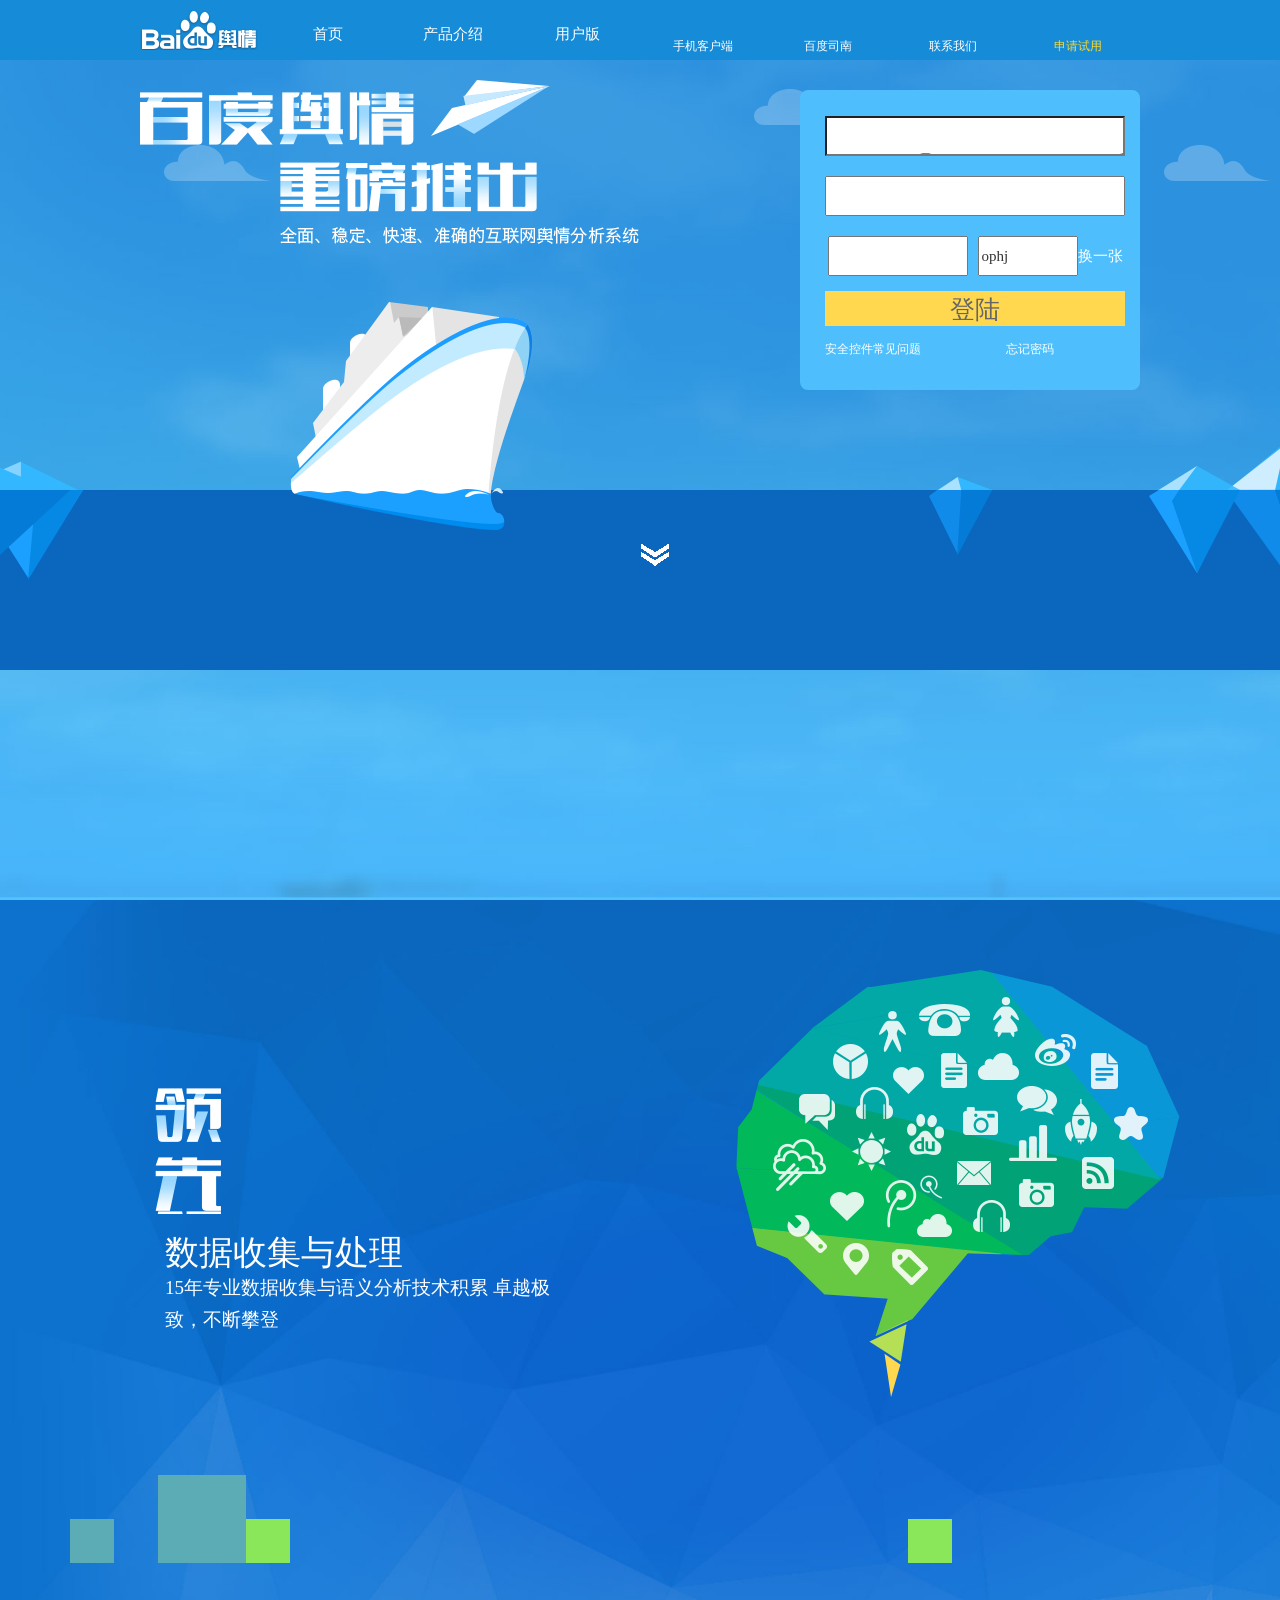
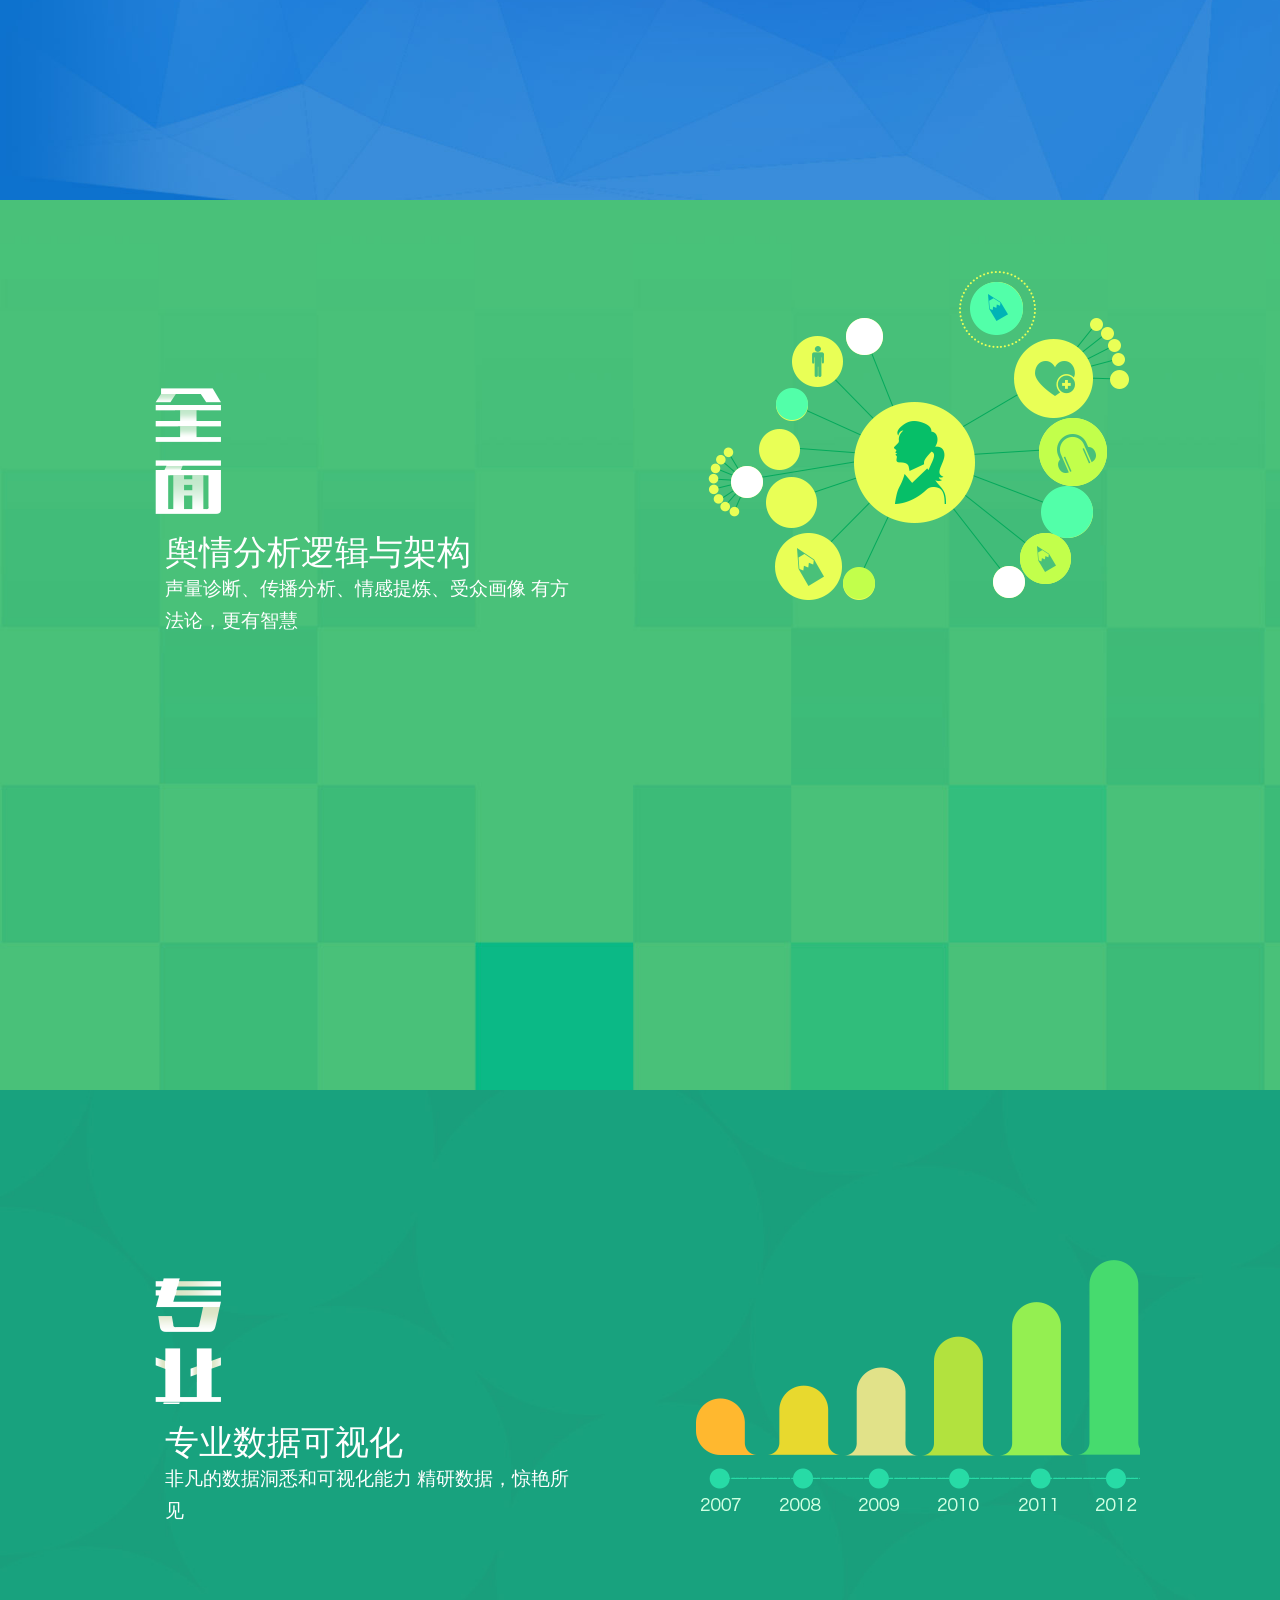
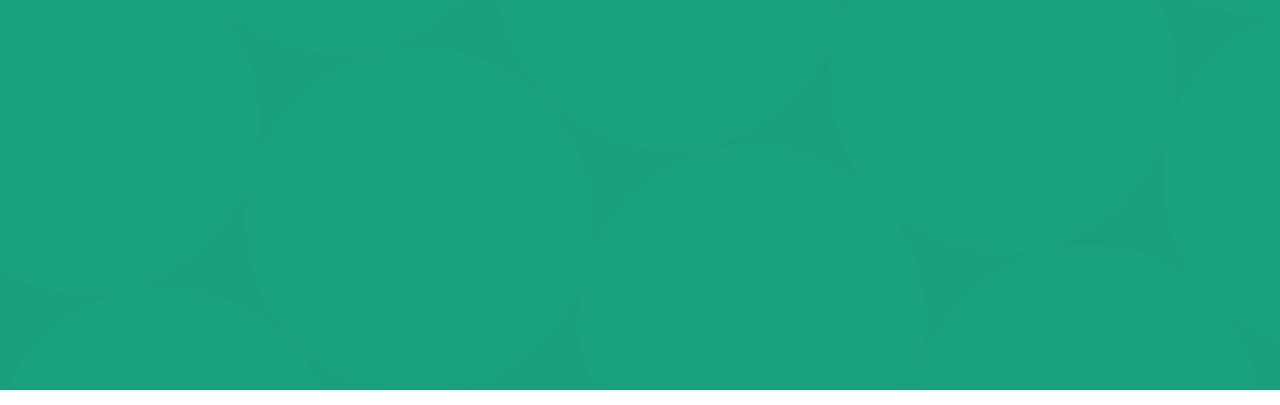
==== commit 0b7a1970: "commit" ====
--- a/index.html
+++ b/index.html
@@ -133,7 +133,7 @@
     <section class="forth">
         <div class="container">
             <div class="row">
-                <div class="forthL col-md-6 col-sm-12 col-xs-12">
+                <div class="forthL sectionL col-md-6 col-sm-12 col-xs-12">
                     <h3 class="y-ain"></h3>
                     <div class="text">
                         <h4>专业数据可视化
@@ -145,7 +145,7 @@
                         </p>
                     </div>
                 </div>
-                <div class="forthR col-md-6 hidden-xs hidden-sm">
+                <div class="forthR sectionR col-md-6 hidden-xs hidden-sm">
                 </div>
             </div>
         </div>
--- a/css/animation.css
+++ b/css/animation.css
@@ -45,17 +45,33 @@
 }
 @keyframes sectionL {
 0%{
-    transform: translateX(-10px);
+    left: -40px;
 }
     100%{
-        transform: translateX(10px);
+        left: 10px;
     }
 }
 @keyframes sectionR {
 0%{
-    transform: translateX(10px);
+    right:-40px
 }
     100%{
-        transform: translateX(0);
+        right: 10px;
+    }
+}
+@keyframes sectionL2 {
+0%{
+    left: 10px;
+}
+    100%{
+        left: -40px;
+    }
+}
+@keyframes sectionR2 {
+    0%{
+        right: 10px;
+    }
+    100%{
+        right: -40px;
     }
 }
--- a/css/index.css
+++ b/css/index.css
@@ -328,18 +328,20 @@
     top: 128px;
 }
 .sectionL{
-    transform: translate(0px);
+    position: absolute;
+    left: 0;
 }
 .secondR{
     position: absolute;
     width: 444px;
     height: 427px;
     top: 10px;
-    right: 0px;
+    right: 0;
     background: url("../img/second1.png");
 }
 .sectionR{
-    transform: translate(10px);
+    position: absolute;
+    right: -40px;
 }
 .secondL .y-ain {
     width: 66px;
